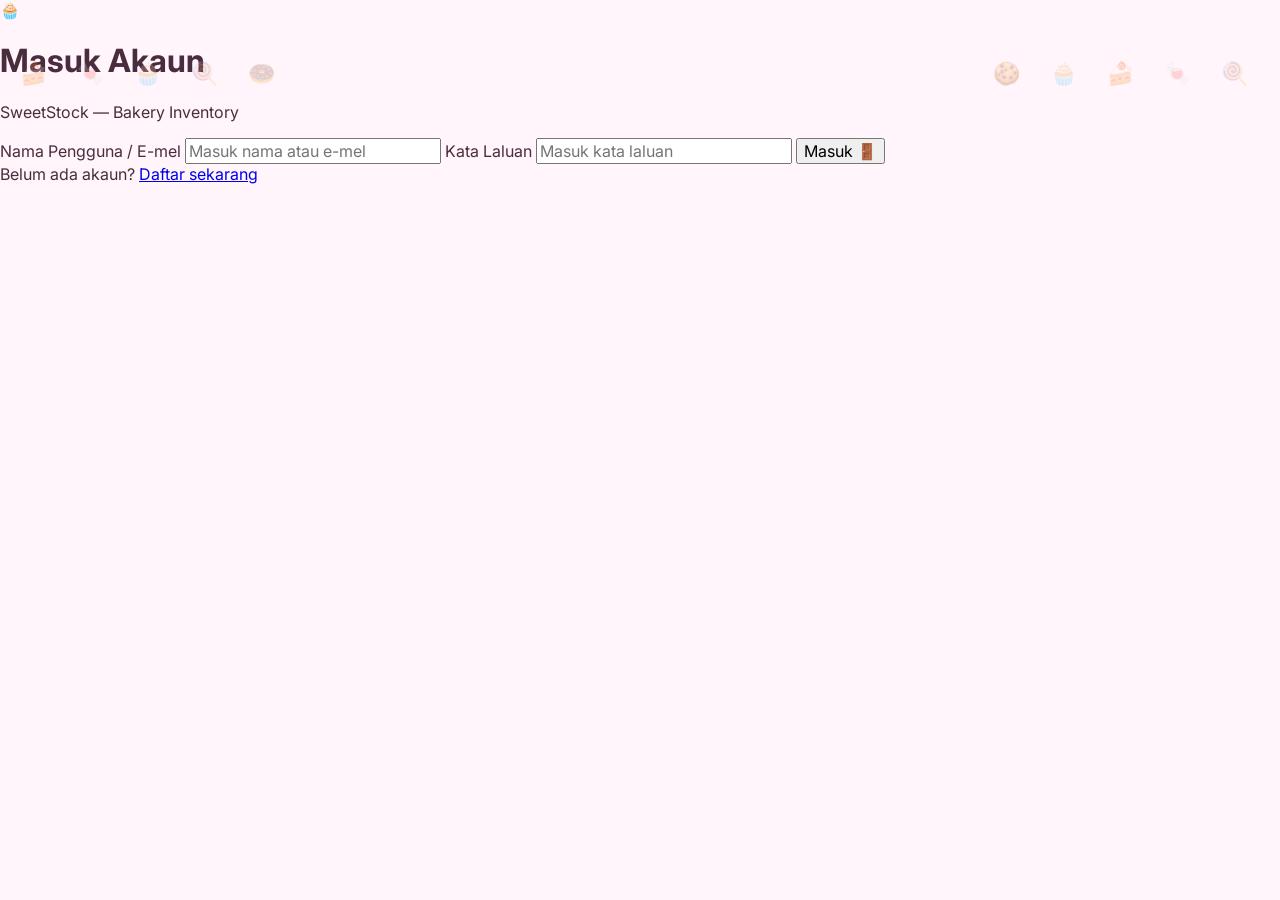
==== login.html @ 1c2338dd "login.html" ====
<!DOCTYPE html>
<html lang="ms">
<head>
    <meta charset="UTF-8">
    <meta name="viewport" content="width=device-width, initial-scale=1.0">
    <title>Masuk · SweetStock</title>
    <link rel="preconnect" href="https://fonts.googleapis.com">
    <link rel="preconnect" href="https://fonts.gstatic.com" crossorigin>
    <link href="https://fonts.googleapis.com/css2?family=Inter:wght@400;500;600;700&family=Playfair+Display:wght@700&display=swap" rel="stylesheet">
    <link rel="stylesheet" href="style.css">
</head>
<body class="auth-body">
    <div class="auth-card">
        <div class="auth-header">
            <div class="auth-icon">🧁</div>
            <h1>Masuk Akaun</h1>
            <p class="desc">SweetStock — Bakery Inventory</p>
        </div>
        <div class="alert error" id="errorMsg" style="display:none;"></div>
        <form id="loginForm">
            <label>Nama Pengguna / E-mel</label>
            <input type="text" id="userInput" required placeholder="Masuk nama atau e-mel">
            <label>Kata Laluan</label>
            <input type="password" id="password" required placeholder="Masuk kata laluan">
            <button type="submit">Masuk 🚪</button>
        </form>
        <div class="link">Belum ada akaun? <a href="signup.html">Daftar sekarang</a></div>
    </div>
    <script>
        if (localStorage.getItem('sweetstock_currentUser')) {
            window.location.href = 'index.html';
        }
        const loginForm = document.getElementById('loginForm');
        loginForm.addEventListener('submit', e => {
            e.preventDefault();
            const userInput = document.getElementById('userInput').value.trim();
            const password = document.getElementById('password').value;
            const errorMsg = document.getElementById('errorMsg');
            errorMsg.style.display = 'none';

            const users = JSON.parse(localStorage.getItem('sweetstock_users') || '[]');
            const user = users.find(u => 
                (u.username === userInput || u.email === userInput) && u.password === password
            );

            if (user) {
                localStorage.setItem('sweetstock_currentUser', JSON.stringify({
                    fullName: user.fullName,
                    username: user.username
                }));
                window.location.href = 'index.html';
            } else {
                errorMsg.textContent = 'Nama pengguna/e-mel atau kata laluan salah!';
                errorMsg.style.display = 'block';
            }
        });
    </script>
</body>
</html>
---- style.css ----
:root {
  --bg: #fff5fa;
  --surface: #ffffff;
  --surface-soft: #fff0f7;
  --text: #4a2c3f;
  --muted: #a07d94;
  --line: #f4d9e9;
  --primary: #d65f94;
  --primary-dark: #b84a7c;
  --accent: #ffd4e8;
  --success: #e7f6ed;
  --success-text: #267247;
  --warning: #fff2df;
  --warning-text: #a65b12;
  --danger: #ffe9f2;
  --danger-text: #c03e70;
  --shadow: 0 12px 35px rgba(214, 95, 148, 0.12);
  --radius: 20px;
}
* {
  box-sizing: border-box;
}
html {
  scroll-behavior: smooth;
}
body {
  margin: 0;
  font-family: "Inter", sans-serif;
  background: var(--bg);
  color: var(--text);
  position: relative;
  overflow-x: hidden;
}
/* ✨ Hiasan Emoji Latar */
body::before,
body::after {
  content: "";
  position: absolute;
  font-size: 22px;
  opacity: 0.25;
  pointer-events: none;
  z-index: 0;
}
body::before {
  content: "🍰 🍬 🧁 🍭 🍩";
  top: 60px;
  left: 20px;
  letter-spacing: 12px;
}
body::after {
  content: "🍪 🧁 🍰 🍬 🍭";
  top: 60px;
  right: 20px;
  letter-spacing: 12px;
}

button,
input,
select {
  font: inherit;
}
button {
  cursor: pointer;
}
.app-shell {
  min-height: 100vh;
  display: grid;
  grid-template-columns: 260px 1fr;
  position: relative;
  z-index: 1;
}
.sidebar {
  position: fixed;
  inset: 0 auto 0 0;
  width: 260px;
  background: linear-gradient(180deg, #6B2F5A, #542544);
  color: white;
  padding: 24px 18px;
  display: flex;
  flex-direction: column;
  z-index: 20;
}
.brand {
  display: flex;
  gap: 12px;
  align-items: center;
  padding: 4px 8px 26px;
  border-bottom: 1px solid rgba(255, 192, 224, 0.25);
}
.brand-icon {
  width: 46px;
  height: 46px;
  display: grid;
  place-items: center;
  background: rgba(255, 210, 235, 0.18);
  border-radius: 14px;
  font-size: 26px;
}
.brand h1 {
  font-family: "Playfair Display", serif;
  font-size: 21px;
  margin: 0;
  color: #ffe6f2;
}
.brand p {
  margin: 3px 0 0;
  color: #f0c8dc;
  font-size: 12px;
}
.nav-menu {
  display: grid;
  gap: 8px;
  margin-top: 28px;
}
.nav-link {
  width: 100%;
  border: 0;
  background: transparent;
  color: #f0c8dc;
  padding: 13px 14px;
  border-radius: 14px;
  text-align: left;
  display: flex;
  align-items: center;
  gap: 12px;
  transition: 0.2s ease;
}
.nav-link:hover,
.nav-link.active {
  background: rgba(255, 180, 220, 0.25);
  color: #fff;
}
.nav-link span {
  width: 22px;
  text-align: center;
}
.sidebar-footer {
  margin-top: auto;
}
.user-card {
  display: flex;
  align-items: center;
  gap: 10px;
  padding: 14px;
  border-radius: 14px;
  background: rgba(255, 210, 235, 0.18);
}
.avatar {
  width: 38px;
  height: 38px;
  border-radius: 50%;
  background: #ffd4e8;
  color: #7a3b60;
  display: grid;
  place-items: center;
  font-weight: 700;
  font-size: 13px;
}
.user-card strong,
.user-card span {
  display: block;
}
.user-card strong {
  font-size: 13px;
}
.user-card span {
  color: #f0c8dc;
  font-size: 11px;
  margin-top: 2px;
}
.main-content {
  grid-column: 2;
  padding: 28px 32px 40px;
  min-width: 0;
}
.topbar {
  display: flex;
  align-items: center;
  justify-content: space-between;
  gap: 20px;
  margin-bottom: 26px;
}
.topbar h2 {
  margin: 3px 0 0;
  font-family: "Playfair Display", serif;
  font-size: 30px;
  color: #7a3b60;
}
.eyebrow {
  margin: 0;
  text-transform: uppercase;
  letter-spacing: 0.11em;
  font-size: 10px;
  font-weight: 700;
  color: var(--primary);
}
.topbar-actions {
  display: flex;
  align-items: center;
  gap: 10px;
}
.date-chip {
  background: var(--surface);
  border: 1px solid var(--line);
  padding: 10px 13px;
  border-radius: 14px;
  color: var(--muted);
  font-size: 13px;
}
.primary-btn,
.secondary-btn,
.text-btn {
  border: 0;
  border-radius: 14px;
  padding: 11px 18px;
  font-weight: 600;
  transition: transform 0.2s ease;
}
.primary-btn {
  color: #fff;
  background: linear-gradient(135deg, #e86fb0, #d65f94);
  box-shadow: 0 4px 12px rgba(214, 95, 148, 0.25);
}
.primary-btn:hover {
  background: var(--primary-dark);
  transform: translateY(-1px);
}
.secondary-btn {
  background: #ffeaf4;
  color: var(--text);
}
.text-btn {
  padding: 8px 0;
  background: transparent;
  color: var(--primary);
}
.menu-btn {
  display: none;
  border: 0;
  background: var(--surface);
  border-radius: 12px;
  padding: 9px 11px;
}
.content-section {
  display: none;
}
.content-section.active {
  display: block;
}
.hero-card {
  background: linear-gradient(135deg, #fff0f7, #ffe6f0);
  border: 1px solid #f8cde0;
  border-radius: 24px;
  padding: 32px;
  display: grid;
  grid-template-columns: 1fr auto;
  align-items: center;
  box-shadow: var(--shadow);
  position: relative;
  overflow: hidden;
}
.hero-card h3 {
  margin: 10px 0 10px;
  max-width: 620px;
  font-family: "Playfair Display", serif;
  font-size: 30px;
  color: #7a3b60;
}
.hero-card p {
  max-width: 680px;
  color: var(--muted);
  line-height: 1.6;
  margin: 0;
}
.badge {
  display: inline-block;
  padding: 6px 12px;
  border-radius: 999px;
  background: rgba(214, 95, 148, 0.1);
  color: var(--primary);
  font-size: 11px;
  font-weight: 700;
}
.hero-illustration {
  padding: 0 20px;
}
/* 🍰 3D Animated Cake */
.cake-3d {
  width: 180px;
  height: 220px;
  position: relative;
  transform-style: preserve-3d;
  animation: floatCake 6s ease-in-out infinite, rotateCake 12s linear infinite;
}
.cake-layer {
  position: absolute;
  width: 100%;
  height: 50px;
  background: linear-gradient(135deg, #ff9bb8, #ff7aa8);
  border-radius: 25px;
  box-shadow: inset 0 -8px 0 rgba(0,0,0,0.08), 0 10px 25px rgba(255, 122, 168, 0.35);
}
.cake-layer:nth-child(1) {
  bottom: 0;
  z-index: 1;
}
.cake-layer:nth-child(2) {
  bottom: 48px;
  width: 85%;
  left: 7.5%;
  background: linear-gradient(135deg, #ffb3c6, #ff8fab);
}
.cake-layer:nth-child(3) {
  bottom: 96px;
  width: 70%;
  left: 15%;
  background: linear-gradient(135deg, #ffc2d1, #ff9db3);
}
.cake-top {
  position: absolute;
  bottom: 140px;
  width: 70%;
  left: 15%;
  height: 55px;
  background: linear-gradient(135deg, #ffe6ee, #ffd1df);
  border-radius: 50%;
  box-shadow: 0 8px 20px rgba(255, 209, 223, 0.45);
  z-index: 2;
}
.cherry {
  position: absolute;
  top: -18px;
  left: 50%;
  transform: translateX(-50%);
  width: 22px;
  height: 22px;
  background: radial-gradient(circle at 35% 35%, #ff4d6d, #c9184a);
  border-radius: 50%;
  box-shadow: 0 3px 8px rgba(201, 24, 74, 0.4);
}
.cherry::before {
  content: "";
  position: absolute;
  top: -8px;
  left: 50%;
  width: 2px;
  height: 12px;
  background: #8b0000;
  border-radius: 1px;
}
@keyframes floatCake {
  0% { transform: translateY(0px); }
  50% { transform: translateY(-12px); }
  100% { transform: translateY(0px); }
}
@keyframes rotateCake {
  0% { transform: rotateY(0deg); }
  100% { transform: rotateY(360deg); }
}
.stats-grid {
  display: grid;
  grid-template-columns: repeat(4, minmax(0, 1fr));
  gap: 16px;
  margin: 24px 0;
  position: relative;
}
.stat-card {
  background: var(--surface);
  border: 1px solid var(--line);
  border-radius: var(--radius);
  padding: 20px;
  display: flex;
  align-items: center;
  gap: 14px;
  box-shadow: var(--shadow);
  transition: transform 0.2s ease;
}
.stat-card:hover {
  transform: translateY(-3px);
}
.stat-icon {
  width: 48px;
  height: 48px;
  border-radius: 14px;
  display: grid;
  place-items: center;
  background: var(--surface-soft);
  font-size: 24px;
}
.stat-card p,
.stat-card h3,
.stat-card span {
  margin: 0;
}
.stat-card p {
  color: var(--muted);
  font-size: 12px;
}
.stat-card h3 {
  font-size: 22px;
  margin: 4px 0;
  color: #7a3b60;
}
.stat-card span {
  color: #d4a8c4;
  font-size: 10px;
}
.dashboard-grid,
.reports-grid {
  display: grid;
  grid-template-columns: 1.25fr 0.85fr;
  gap: 20px;
  position: relative;
}
.panel,
.empty-page-card,
.supplier-card {
  background: var(--surface);
  border: 1px solid var(--line);
  border-radius: var(--radius);
  box-shadow: var(--shadow);
}
.panel {
  padding: 24px;
}
.panel-header,
.inventory-toolbar {
  display: flex;
  align-items: center;
  justify-content: space-between;
  gap: 14px;
  margin-bottom: 20px;
}
.panel h3,
.inventory-toolbar h3 {
  margin: 4px 0 0;
  font-size: 18px;
  color: #7a3b60;
}
.low-stock-list,
.order-list {
  display: grid;
  gap: 10px;
}
.stock-alert,
.order-item {
  display: flex;
  justify-content: space-between;
  gap: 15px;
  align-items: center;
  padding: 14px 16px;
  background: #fff5fa;
  border: 1px solid #f8e6f0;
  border-radius: 14px;
  transition: background 0.2s ease;
}
.stock-alert:hover,
.order-item:hover {
  background: #ffebf5;
}
.stock-alert strong,
.stock-alert span,
.order-item strong,
.order-item span {
  display: block;
}
.stock-alert span,
.order-item span {
  margin-top: 4px;
  color: var(--muted);
  font-size: 11px;
}
.stock-qty {
  color: var(--danger-text);
  font-weight: 700;
  white-space: nowrap;
}
.status {
  border-radius: 999px;
  padding: 6px 10px;
  font-size: 10px !important;
  font-weight: 700;
  white-space: nowrap;
}
.completed {
  background: var(--success);
  color: var(--success-text) !important;
}
.preparing {
  background: #f3e8ff;
  color: #7b4caf !important;
}
.pending {
  background: var(--warning);
  color: var(--warning-text) !important;
}
.toolbar-actions {
  display: flex;
  flex-wrap: wrap;
  gap: 9px;
}
.toolbar-actions input,
.toolbar-actions select {
  min-height: 42px;
  border: 1px solid var(--line);
  background: #fff;
  border-radius: 12px;
  padding: 0 14px;
  outline: none;
}
.toolbar-actions input {
  min-width: 200px;
}
.toolbar-actions input:focus,
.toolbar-actions select:focus,
.form-grid input:focus,
.form-grid select:focus {
  border-color: var(--primary);
  box-shadow: 0 0 0 3px rgba(214, 95, 148, 0.1);
}
.table-wrap {
  overflow-x: auto;
}
table {
  width: 100%;
  border-collapse: collapse;
  min-width: 760px;
}
th,
td {
  padding: 14px 12px;
  text-align: left;
  border-bottom: 1px solid #f8e6f0;
  font-size: 13px;
}
th {
  color: var(--muted);
  font-size: 11px;
  text-transform: uppercase;
  letter-spacing: 0.06em;
}
.product-name {
  font-weight: 700;
  color: #7a3b60;
}
.stock-status {
  display: inline-flex;
  align-items: center;
  gap: 6px;
  padding: 6px 10px;
  border-radius: 999px;
  font-size: 10px;
  font-weight: 700;
}
.stock-status.available {
  background: var(--success);
  color: var(--success-text);
}
.stock-status.low {
  background: var(--danger);
  color: var(--danger-text);
}
.action-group {
  display: flex;
  gap: 6px;
}
.icon-btn {
  border: 1px solid var(--line);
  background: #fff;
  border-radius: 10px;
  padding: 7px 9px;
  transition: background 0.2s ease;
}
.icon-btn:hover {
  background: #ffeaf4;
}
.empty-page-card {
  text-align: center;
  padding: 80px 20px;
}
.empty-icon {
  font-size: 52px;
}
.empty-page-card h3 {
  margin: 15px 0 8px;
  color: #7a3b60;
}
.empty-page-card p {
  color: var(--muted);
  max-width: 540px;
  margin: 0 auto;
  line-height: 1.6;
}
.supplier-grid {
  display: grid;
  grid-template-columns: repeat(3, minmax(0, 1fr));
  gap: 20px;
}
.supplier-card {
  padding: 24px;
  transition: transform 0.2s ease;
}
.supplier-card:hover {
  transform: translateY(-4px);
}
.supplier-logo {
  width: 48px;
  height: 48px;
  display: grid;
  place-items: center;
  border-radius: 14px;
  background: var(--surface-soft);
  color: var(--primary);
  font-weight: 800;
}
.supplier-card h3 {
  margin: 16px 0 8px;
  color: #7a3b60;
}
.supplier-card p,
.supplier-card span,
.muted {
  color: var(--muted);
  font-size: 12px;
  line-height: 1.6;
}
.report-card {
  min-height: 180px;
}
.report-card > h3 {
  font-size: 28px;
  color: #7a3b60;
}
.progress-row {
  margin-top: 20px;
}
.progress-row > div:first-child {
  display: flex;
  justify-content: space-between;
  font-size: 12px;
  margin-bottom: 7px;
}
.progress {
  height: 10px;
  background: #f8e6f0;
  border-radius: 999px;
  overflow: hidden;
}
.progress > div {
  height: 100%;
  width: 0;
  background: linear-gradient(90deg, #e86fb0, #d65f94);
  border-radius: inherit;
  transition: width 0.4s ease;
}
.modal-backdrop {
  position: fixed;
  inset: 0;
  background: rgba(74, 44, 63, 0.5);
  display: none;
  place-items: center;
  padding: 20px;
  z-index: 50;
}
.modal-backdrop.show {
  display: grid;
}
.modal {
  width: min(720px, 100%);
  background: #fff;
  border-radius: 24px;
  box-shadow: 0 28px 80px rgba(100, 40, 70, 0.18);
  padding: 26px;
}
.modal-header {
  display: flex;
  align-items: start;
  justify-content: space-between;
  margin-bottom: 20px;
}
.modal-header h3 {
  margin: 5px 0 0;
  color: #7a3b60;
}
.close-btn {
  border: 0;
  background: #ffeaf4;
  width: 36px;
  height: 36px;
  border-radius: 10px;
  font-size: 22px;
  color: var(--primary);
}
.form-grid {
  display: grid;
  grid-template-columns: 1fr 1fr;
  gap: 16px;
}
.form-grid label {
  display: grid;
  gap: 7px;
  font-size: 11px;
  color: var(--muted);
  font-weight: 600;
}
.form-grid input,
.form-grid select {
  border: 1px solid var(--line);
  border-radius: 12px;
  padding: 12px 14px;
  outline: none;
  color: var(--text);
  background: #fff;
}
.modal-actions {
  display: flex;
  justify-content: flex-end;
  gap: 10px;
  margin-top: 24px;
}
.toast {
  position: fixed;
  right: 24px;
  bottom: 24px;
  background: linear-gradient(135deg, #6B2F5A, #542544);
  color: #ffe6f2;
  border-radius: 14px;
  padding: 12px 18px;
  font-size: 13px;
  transform: translateY(20px);
  opacity: 0;
  pointer-events: none;
  transition: 0.25s ease;
  z-index: 100;
}
.toast.show {
  transform: translateY(0);
  opacity: 1;
}
@media (max-width: 1050px) {
  .stats-grid {
    grid-template-columns: repeat(2, 1fr);
  }
  .dashboard-grid,
  .reports-grid {
    grid-template-columns: 1fr;
  }
  .supplier-grid {
    grid-template-columns: 1fr 1fr;
  }
  .cake-3d {
    width: 140px;
    height: 170px;
  }
  .cake-layer {
    height: 40px;
  }
  .cake-layer:nth-child(2) {
    bottom: 38px;
  }
  .cake-layer:nth-child(3) {
    bottom: 76px;
  }
  .cake-top {
    bottom: 110px;
    height: 45px;
  }
}
@media (max-width: 760px) {
  .app-shell {
    display: block;
  }
  .sidebar {
    transform: translateX(-100%);
    transition: transform 0.25s ease;
  }
  .sidebar.open {
    transform: translateX(0);
  }
  .main-content {
    grid-column: auto;
    padding: 20px 16px 30px;
  }
  .menu-btn {
    display: inline-block;
  }
  .topbar {
    align-items: flex-start;
  }
  .topbar-actions {
    margin-left: auto;
  }
  .date-chip {
    display: none;
  }
  .primary-btn {
    white-space: nowrap;
  }
  .hero-card {
    padding: 24px;
  }
  .hero-illustration {
    display: none;
  }
  .hero-card h3 {
    font-size: 25px;
  }
  .inventory-toolbar {
    align-items: flex-start;
    flex-direction: column;
  }
  .toolbar-actions {
    width: 100%;
  }
  .toolbar-actions input,
  .toolbar-actions select {
    width: 100%;
    min-width: 0;
  }
  .supplier-grid {
    grid-template-columns: 1fr;
  }
  body::before,
  body::after {
    letter-spacing: 6px;
    font-size: 16px;
  }
}
@media (max-width: 520px) {
  .topbar h2 {
    font-size: 25px;
  }
  .topbar .eyebrow {
    display: none;
  }
  .stats-grid {
    grid-template-columns: 1fr;
  }
  .form-grid {
    grid-template-columns: 1fr;
  }
  .primary-btn {
    padding: 10px 14px;
    font-size: 12px;
  }
}
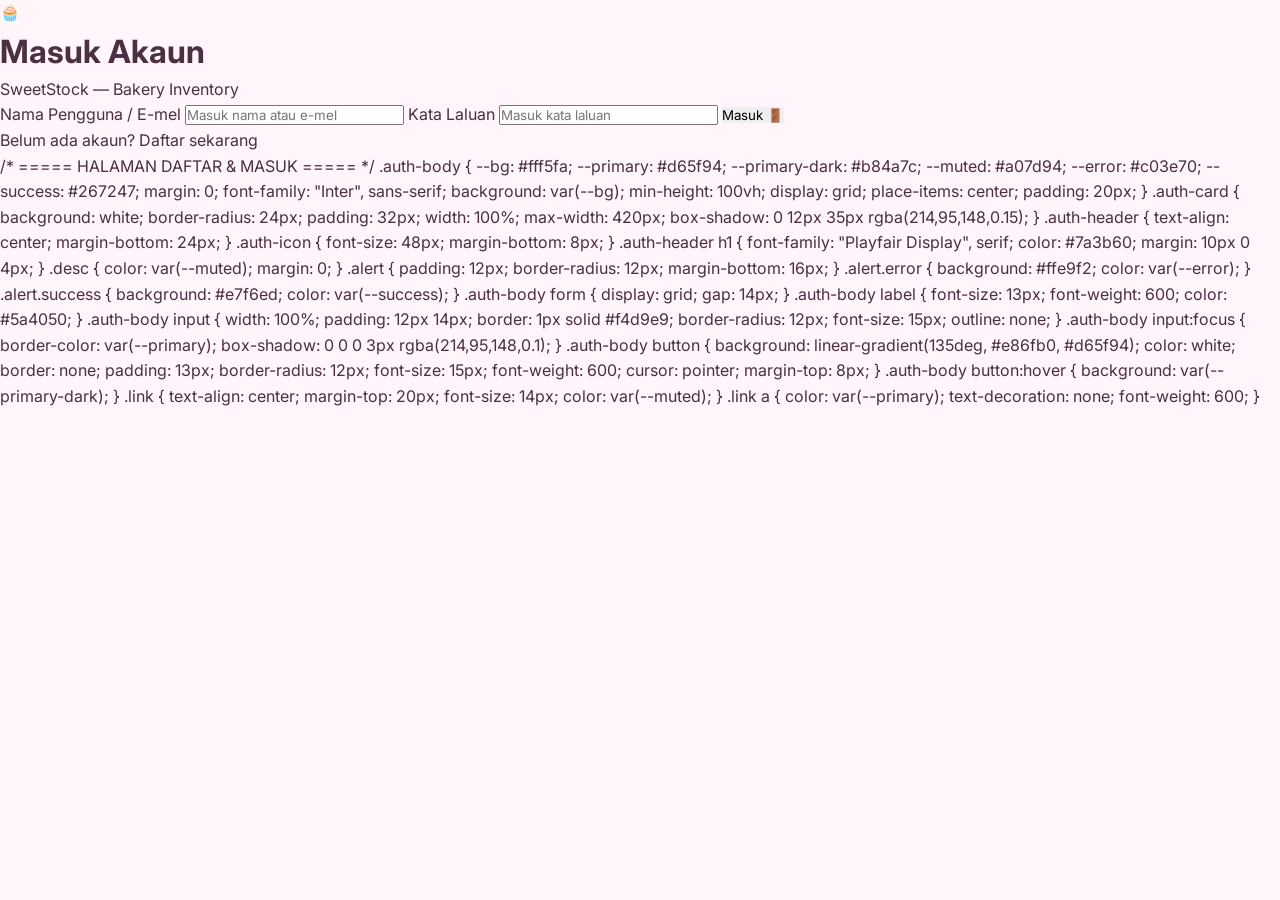
==== commit 975dd2fc: "Update login.html" ====
--- a/login.html
+++ b/login.html
@@ -57,3 +57,119 @@
     </script>
 </body>
 </html>
+/* ===== HALAMAN DAFTAR & MASUK ===== */
+.auth-body {
+    --bg: #fff5fa;
+    --primary: #d65f94;
+    --primary-dark: #b84a7c;
+    --muted: #a07d94;
+    --error: #c03e70;
+    --success: #267247;
+    margin: 0;
+    font-family: "Inter", sans-serif;
+    background: var(--bg);
+    min-height: 100vh;
+    display: grid;
+    place-items: center;
+    padding: 20px;
+}
+
+.auth-card {
+    background: white;
+    border-radius: 24px;
+    padding: 32px;
+    width: 100%;
+    max-width: 420px;
+    box-shadow: 0 12px 35px rgba(214,95,148,0.15);
+}
+
+.auth-header {
+    text-align: center;
+    margin-bottom: 24px;
+}
+
+.auth-icon {
+    font-size: 48px;
+    margin-bottom: 8px;
+}
+
+.auth-header h1 {
+    font-family: "Playfair Display", serif;
+    color: #7a3b60;
+    margin: 10px 0 4px;
+}
+
+.desc {
+    color: var(--muted);
+    margin: 0;
+}
+
+.alert {
+    padding: 12px;
+    border-radius: 12px;
+    margin-bottom: 16px;
+}
+
+.alert.error {
+    background: #ffe9f2;
+    color: var(--error);
+}
+
+.alert.success {
+    background: #e7f6ed;
+    color: var(--success);
+}
+
+.auth-body form {
+    display: grid;
+    gap: 14px;
+}
+
+.auth-body label {
+    font-size: 13px;
+    font-weight: 600;
+    color: #5a4050;
+}
+
+.auth-body input {
+    width: 100%;
+    padding: 12px 14px;
+    border: 1px solid #f4d9e9;
+    border-radius: 12px;
+    font-size: 15px;
+    outline: none;
+}
+
+.auth-body input:focus {
+    border-color: var(--primary);
+    box-shadow: 0 0 0 3px rgba(214,95,148,0.1);
+}
+
+.auth-body button {
+    background: linear-gradient(135deg, #e86fb0, #d65f94);
+    color: white;
+    border: none;
+    padding: 13px;
+    border-radius: 12px;
+    font-size: 15px;
+    font-weight: 600;
+    cursor: pointer;
+    margin-top: 8px;
+}
+
+.auth-body button:hover {
+    background: var(--primary-dark);
+}
+
+.link {
+    text-align: center;
+    margin-top: 20px;
+    font-size: 14px;
+    color: var(--muted);
+}
+
+.link a {
+    color: var(--primary);
+    text-decoration: none;
+    font-weight: 600;
+}
--- a/style.css
+++ b/style.css
@@ -1,846 +1,376 @@
+/* ===== TEMA UTAMA & GLOBAL ===== */
 :root {
-  --bg: #fff5fa;
-  --surface: #ffffff;
-  --surface-soft: #fff0f7;
-  --text: #4a2c3f;
-  --muted: #a07d94;
-  --line: #f4d9e9;
-  --primary: #d65f94;
-  --primary-dark: #b84a7c;
-  --accent: #ffd4e8;
-  --success: #e7f6ed;
-  --success-text: #267247;
-  --warning: #fff2df;
-  --warning-text: #a65b12;
-  --danger: #ffe9f2;
-  --danger-text: #c03e70;
-  --shadow: 0 12px 35px rgba(214, 95, 148, 0.12);
-  --radius: 20px;
-}
-* {
-  box-sizing: border-box;
-}
-html {
-  scroll-behavior: smooth;
-}
+    --bg: #fff5fa;
+    --primary: #d65f94;
+    --primary-dark: #b84a7c;
+    --secondary: #f8c8dc;
+    --accent: #f0a8d0;
+    --text: #4a3042;
+    --text-light: #7a5a70;
+    --muted: #a07d94;
+    --error: #c03e70;
+    --success: #267247;
+    --warning: #e69500;
+    --card-bg: #ffffff;
+    --sidebar-bg: #5a2e4c;
+    --sidebar-text: #fce4ef;
+    --border: #f4d9e9;
+    --shadow: rgba(214, 95, 148, 0.12);
+}
+
+* { margin: 0; padding: 0; box-sizing: border-box; }
+
 body {
-  margin: 0;
-  font-family: "Inter", sans-serif;
-  background: var(--bg);
-  color: var(--text);
-  position: relative;
-  overflow-x: hidden;
-}
-/* ✨ Hiasan Emoji Latar */
-body::before,
-body::after {
-  content: "";
-  position: absolute;
-  font-size: 22px;
-  opacity: 0.25;
-  pointer-events: none;
-  z-index: 0;
-}
-body::before {
-  content: "🍰 🍬 🧁 🍭 🍩";
-  top: 60px;
-  left: 20px;
-  letter-spacing: 12px;
-}
-body::after {
-  content: "🍪 🧁 🍰 🍬 🍭";
-  top: 60px;
-  right: 20px;
-  letter-spacing: 12px;
-}
-
-button,
-input,
-select {
-  font: inherit;
-}
-button {
-  cursor: pointer;
-}
-.app-shell {
-  min-height: 100vh;
-  display: grid;
-  grid-template-columns: 260px 1fr;
-  position: relative;
-  z-index: 1;
-}
+    font-family: "Inter", sans-serif;
+    background: var(--bg);
+    color: var(--text);
+    line-height: 1.6;
+}
+
+a { text-decoration: none; color: inherit; }
+button { font-family: inherit; cursor: pointer; border: none; }
+input, select { font-family: inherit; }
+
+/* ===== SUSUN ATUR APLIKASI ===== */
+.app-shell { display: flex; min-height: 100vh; }
+
+/* ===== SISI BAR ===== */
 .sidebar {
-  position: fixed;
-  inset: 0 auto 0 0;
-  width: 260px;
-  background: linear-gradient(180deg, #6B2F5A, #542544);
-  color: white;
-  padding: 24px 18px;
-  display: flex;
-  flex-direction: column;
-  z-index: 20;
-}
+    width: 260px;
+    background: var(--sidebar-bg);
+    color: var(--sidebar-text);
+    display: flex;
+    flex-direction: column;
+    position: fixed;
+    height: 100vh;
+    left: 0;
+    top: 0;
+    z-index: 100;
+}
+
 .brand {
-  display: flex;
-  gap: 12px;
-  align-items: center;
-  padding: 4px 8px 26px;
-  border-bottom: 1px solid rgba(255, 192, 224, 0.25);
-}
-.brand-icon {
-  width: 46px;
-  height: 46px;
-  display: grid;
-  place-items: center;
-  background: rgba(255, 210, 235, 0.18);
-  border-radius: 14px;
-  font-size: 26px;
-}
-.brand h1 {
-  font-family: "Playfair Display", serif;
-  font-size: 21px;
-  margin: 0;
-  color: #ffe6f2;
-}
-.brand p {
-  margin: 3px 0 0;
-  color: #f0c8dc;
-  font-size: 12px;
-}
-.nav-menu {
-  display: grid;
-  gap: 8px;
-  margin-top: 28px;
-}
+    display: flex;
+    align-items: center;
+    gap: 12px;
+    padding: 24px 20px;
+    border-bottom: 1px solid rgba(255,255,255,0.1);
+}
+
+.brand-icon { font-size: 32px; }
+.brand h1 { font-family: "Playfair Display", serif; font-size: 20px; color: white; }
+.brand p { font-size: 12px; color: var(--secondary); }
+
+.nav-menu { flex: 1; padding: 20px 12px; }
+
 .nav-link {
-  width: 100%;
-  border: 0;
-  background: transparent;
-  color: #f0c8dc;
-  padding: 13px 14px;
-  border-radius: 14px;
-  text-align: left;
-  display: flex;
-  align-items: center;
-  gap: 12px;
-  transition: 0.2s ease;
-}
-.nav-link:hover,
+    display: flex;
+    align-items: center;
+    gap: 12px;
+    width: 100%;
+    padding: 12px 16px;
+    margin-bottom: 4px;
+    background: transparent;
+    color: var(--sidebar-text);
+    border-radius: 12px;
+    font-size: 14px;
+    font-weight: 500;
+    transition: all 0.2s;
+}
+
+.nav-link:hover { background: rgba(255,255,255,0.08); }
 .nav-link.active {
-  background: rgba(255, 180, 220, 0.25);
-  color: #fff;
-}
-.nav-link span {
-  width: 22px;
-  text-align: center;
-}
+    background: var(--primary);
+    color: white;
+    box-shadow: 0 4px 12px rgba(214,95,148,0.3);
+}
+
 .sidebar-footer {
-  margin-top: auto;
-}
-.user-card {
-  display: flex;
-  align-items: center;
-  gap: 10px;
-  padding: 14px;
-  border-radius: 14px;
-  background: rgba(255, 210, 235, 0.18);
-}
+    padding: 20px;
+    border-top: 1px solid rgba(255,255,255,0.1);
+}
+
+.user-card { display: flex; align-items: center; gap: 12px; }
 .avatar {
-  width: 38px;
-  height: 38px;
-  border-radius: 50%;
-  background: #ffd4e8;
-  color: #7a3b60;
-  display: grid;
-  place-items: center;
-  font-weight: 700;
-  font-size: 13px;
-}
-.user-card strong,
-.user-card span {
-  display: block;
-}
-.user-card strong {
-  font-size: 13px;
-}
-.user-card span {
-  color: #f0c8dc;
-  font-size: 11px;
-  margin-top: 2px;
-}
-.main-content {
-  grid-column: 2;
-  padding: 28px 32px 40px;
-  min-width: 0;
-}
+    width: 44px; height: 44px; border-radius: 50%;
+    background: linear-gradient(135deg, #e86fb0, #d65f94);
+    color: white; display: flex; align-items: center; justify-content: center;
+    font-weight: 700; font-size: 16px;
+}
+.user-card strong { display: block; color: white; font-size: 14px; }
+.user-card span { font-size: 12px; color: var(--secondary); }
+
+/* ===== KANDUNGAN UTAMA ===== */
+.main-content { flex: 1; margin-left: 260px; padding: 24px 32px; }
+
 .topbar {
-  display: flex;
-  align-items: center;
-  justify-content: space-between;
-  gap: 20px;
-  margin-bottom: 26px;
-}
-.topbar h2 {
-  margin: 3px 0 0;
-  font-family: "Playfair Display", serif;
-  font-size: 30px;
-  color: #7a3b60;
-}
-.eyebrow {
-  margin: 0;
-  text-transform: uppercase;
-  letter-spacing: 0.11em;
-  font-size: 10px;
-  font-weight: 700;
-  color: var(--primary);
-}
-.topbar-actions {
-  display: flex;
-  align-items: center;
-  gap: 10px;
-}
+    display: flex; align-items: center; justify-content: space-between;
+    margin-bottom: 28px; flex-wrap: wrap; gap: 16px;
+}
+
+.eyebrow { font-size: 12px; color: var(--muted); text-transform: uppercase; letter-spacing: 0.5px; }
+.topbar h2 { font-size: 24px; color: var(--text); }
+.topbar-actions { display: flex; align-items: center; gap: 12px; }
 .date-chip {
-  background: var(--surface);
-  border: 1px solid var(--line);
-  padding: 10px 13px;
-  border-radius: 14px;
-  color: var(--muted);
-  font-size: 13px;
-}
-.primary-btn,
-.secondary-btn,
-.text-btn {
-  border: 0;
-  border-radius: 14px;
-  padding: 11px 18px;
-  font-weight: 600;
-  transition: transform 0.2s ease;
+    background: white; padding: 8px 14px; border-radius: 20px;
+    font-size: 13px; color: var(--text-light); box-shadow: 0 2px 6px var(--shadow);
 }
 .primary-btn {
-  color: #fff;
-  background: linear-gradient(135deg, #e86fb0, #d65f94);
-  box-shadow: 0 4px 12px rgba(214, 95, 148, 0.25);
-}
-.primary-btn:hover {
-  background: var(--primary-dark);
-  transform: translateY(-1px);
-}
+    background: linear-gradient(135deg, #e86fb0, #d65f94);
+    color: white; padding: 10px 20px; border-radius: 12px;
+    font-size: 14px; font-weight: 600;
+    box-shadow: 0 4px 12px rgba(214,95,148,0.3); transition: transform 0.2s;
+}
+.primary-btn:hover { transform: translateY(-2px); }
+
+/* ===== KANDUNGAN BAHAGIAN ===== */
+.content-section { display: none; }
+.content-section.active { display: block; animation: fadeIn 0.3s ease; }
+@keyframes fadeIn {
+    from { opacity: 0; transform: translateY(8px); }
+    to { opacity: 1; transform: translateY(0); }
+}
+
+/* ===== KAD UTAMA ===== */
+.hero-card {
+    background: white; border-radius: 20px; padding: 32px;
+    display: flex; align-items: center; justify-content: space-between;
+    gap: 24px; margin-bottom: 28px;
+    box-shadow: 0 6px 20px var(--shadow); flex-wrap: wrap;
+}
+
+.badge {
+    display: inline-block; background: #ffe9f2; color: var(--primary);
+    padding: 6px 14px; border-radius: 20px; font-size: 12px;
+    font-weight: 600; margin-bottom: 12px;
+}
+
+.hero-card h3 { font-size: 26px; margin-bottom: 8px; color: var(--text); }
+.hero-card p { color: var(--text-light); max-width: 500px; }
+.hero-illustration { padding: 10px; min-width: 160px; display: flex; justify-content: center; }
+
+/* ===== CUPCAKE LENGKAP ===== */
+@keyframes float {
+    0%, 100% { transform: translateY(0); }
+    50% { transform: translateY(-12px); }
+}
+
+@keyframes sparkle {
+    0%, 100% { opacity: 1; }
+    50% { opacity: 0.5; }
+}
+
+.cupcake-3d {
+    display: flex !important; align-items: center !important;
+    justify-content: center !important; flex-direction: column;
+    width: 160px; height: 200px; animation: float 3s ease-in-out infinite;
+    z-index: 10;
+}
+
+.cupcake-wrapper {
+    position: relative; display: flex; flex-direction: column; align-items: center;
+}
+
+.cupcake-liner {
+    width: 120px; height: 50px;
+    background: linear-gradient(180deg, #f8e2c8, #f0d0a8);
+    clip-path: polygon(10% 0%, 90% 0%, 100% 100%, 0% 100%);
+    border-radius: 0 0 8px 8px;
+}
+
+.cupcake-frosting {
+    width: 100px; height: 60px;
+    background: linear-gradient(180deg, #f8c8dc, #f0a8c8);
+    border-radius: 50px 50px 10px 10px;
+    position: relative; margin-top: -10px;
+}
+
+.frosting-swirly {
+    position: absolute; top: -20px; left: 50%; transform: translateX(-50%);
+    width: 80px; height: 50px;
+    background: linear-gradient(180deg, #fce4ef, #f8c8dc);
+    border-radius: 50px 50px 0 0;
+}
+
+.cupcake-sprinkles {
+    position: absolute; top: 18px; left: 50%; transform: translateX(-50%);
+    display: flex; gap: 3px; font-size: 11px;
+    animation: sparkle 2s ease-in-out infinite;
+}
+
+.cupcake-cherry {
+    position: absolute; top: -8px; left: 50%; transform: translateX(-50%);
+    font-size: 26px; filter: drop-shadow(0 2px 4px rgba(0,0,0,0.15));
+}
+
+/* ===== STATISTIK ===== */
+.stats-grid {
+    display: grid; grid-template-columns: repeat(auto-fit, minmax(220px, 1fr));
+    gap: 20px; margin-bottom: 28px;
+}
+
+.stat-card {
+    background: white; border-radius: 16px; padding: 24px;
+    display: flex; gap: 14px; box-shadow: 0 4px 14px var(--shadow);
+}
+
+.stat-icon { font-size: 32px; }
+.stat-card p { font-size: 13px; color: var(--muted); }
+.stat-card h3 { font-size: 28px; color: var(--text); }
+.stat-card span { font-size: 12px; color: var(--muted); }
+
+/* ===== BAHAGIAN BAWAH ===== */
+.dashboard-grid {
+    display: grid; grid-template-columns: repeat(auto-fit, minmax(380px, 1fr)); gap: 20px;
+}
+
+.panel {
+    background: white; border-radius: 16px; padding: 24px;
+    box-shadow: 0 4px 14px var(--shadow);
+}
+
+.panel-header {
+    display: flex; justify-content: space-between; align-items: center; margin-bottom: 16px;
+}
+
+.panel-header h3 { font-size: 18px; color: var(--text); }
+.text-btn { background: transparent; color: var(--primary); font-size: 13px; font-weight: 600; }
+
+/* Senarai Stok Rendah & Pesanan */
+.stock-alert, .order-item {
+    display: flex; justify-content: space-between; align-items: center;
+    padding: 12px 0; border-bottom: 1px solid var(--border);
+}
+.stock-alert:last-child, .order-item:last-child { border-bottom: none; }
+.stock-alert strong { display: block; }
+.stock-alert span { font-size: 12px; color: var(--muted); }
+.stock-qty { color: var(--error); font-weight: 600; }
+
+.status {
+    padding: 4px 10px; border-radius: 12px; font-size: 12px; font-weight: 600;
+}
+.status.completed { background: #e7f6ed; color: var(--success); }
+.status.preparing { background: #fff4e5; color: #b37400; }
+.status.pending { background: #f3e5ff; color: #7b48b8; }
+
+/* ===== JADUAL INVENTORI ===== */
+.inventory-toolbar {
+    display: flex; justify-content: space-between; align-items: center;
+    flex-wrap: wrap; gap: 12px; margin-bottom: 16px;
+}
+
+.toolbar-actions { display: flex; gap: 8px; flex-wrap: wrap; }
+.toolbar-actions input, .toolbar-actions select {
+    padding: 8px 12px; border: 1px solid var(--border);
+    border-radius: 10px; font-size: 13px;
+}
+
+.table-wrap { overflow-x: auto; }
+table { width: 100%; border-collapse: collapse; }
+th {
+    background: var(--bg); padding: 12px; text-align: left;
+    font-size: 12px; color: var(--muted); text-transform: uppercase;
+}
+td { padding: 14px 12px; border-bottom: 1px solid var(--border); font-size: 14px; }
+
+.stock-status {
+    padding: 4px 10px; border-radius: 12px; font-size: 12px; font-weight: 600;
+}
+.stock-status.low { background: #ffe9f2; color: var(--error); }
+.stock-status.available { background: #e7f6ed; color: var(--success); }
+
+.action-group { display: flex; gap: 6px; }
+.icon-btn {
+    background: var(--bg); border: none; width: 32px; height: 32px;
+    border-radius: 8px; font-size: 14px; cursor: pointer;
+}
+
+/* ===== PEMBEKAL & LAPORAN ===== */
+.supplier-grid, .reports-grid {
+    display: grid; grid-template-columns: repeat(auto-fit, minmax(260px, 1fr)); gap: 20px;
+}
+
+.supplier-card {
+    background: white; border-radius: 16px; padding: 24px;
+    box-shadow: 0 4px 14px var(--shadow);
+}
+
+.supplier-logo {
+    width: 48px; height: 48px; border-radius: 12px;
+    background: linear-gradient(135deg, #e86fb0, #d65f94);
+    color: white; display: flex; align-items: center; justify-content: center;
+    font-weight: 700; margin-bottom: 12px;
+}
+
+.supplier-card h3 { font-size: 16px; margin-bottom: 4px; }
+.supplier-card p { font-size: 13px; color: var(--muted); margin-bottom: 8px; }
+.supplier-card span { font-size: 13px; color: var(--text-light); }
+
+.progress-row { margin: 16px 0; }
+.progress-row > div:first-child {
+    display: flex; justify-content: space-between; margin-bottom: 6px;
+}
+.progress {
+    height: 10px; background: var(--bg); border-radius: 5px; overflow: hidden;
+}
+.progress > div { height: 100%; border-radius: 5px; transition: width 0.5s ease; }
+#availableBar { background: linear-gradient(90deg, #4cc978, #38a860); }
+#lowBar { background: linear-gradient(90deg, #f2a65a, #e68a00); }
+.muted { color: var(--muted); font-size: 13px; margin-top: 4px; }
+
+/* ===== MODAL & LAIN-LAIN ===== */
+.modal-backdrop {
+    position: fixed; inset: 0; background: rgba(0,0,0,0.5);
+    display: flex; align-items: center; justify-content: center;
+    z-index: 200; opacity: 0; visibility: hidden; transition: all 0.3s;
+}
+.modal-backdrop.show { opacity: 1; visibility: visible; }
+.modal {
+    background: white; border-radius: 20px; width: 90%; max-width: 520px;
+    padding: 28px; transform: translateY(20px); transition: transform 0.3s;
+}
+.modal-backdrop.show .modal { transform: translateY(0); }
+.modal-header {
+    display: flex; justify-content: space-between; align-items: flex-start; margin-bottom: 20px;
+}
+.close-btn { font-size: 24px; background: transparent; color: var(--muted); padding: 0; line-height: 1; }
+.form-grid { display: grid; grid-template-columns: repeat(2, 1fr); gap: 14px; }
+.form-grid label {
+    display: flex; flex-direction: column; gap: 6px;
+    font-size: 13px; font-weight: 600; color: var(--text-light);
+}
+.form-grid input, .form-grid select {
+    padding: 10px 12px; border: 1px solid var(--border); border-radius: 10px; font-size: 14px;
+}
+.form-grid input:focus, .form-grid select:focus {
+    outline: none; border-color: var(--primary);
+    box-shadow: 0 0 0 3px rgba(214,95,148,0.1);
+}
+.form-grid label:nth-child(1),
+.form-grid label:nth-child(3) { grid-column: 1 / -1; }
+.modal-actions { display: flex; justify-content: flex-end; gap: 10px; margin-top: 20px; }
 .secondary-btn {
-  background: #ffeaf4;
-  color: var(--text);
-}
-.text-btn {
-  padding: 8px 0;
-  background: transparent;
-  color: var(--primary);
-}
-.menu-btn {
-  display: none;
-  border: 0;
-  background: var(--surface);
-  border-radius: 12px;
-  padding: 9px 11px;
-}
-.content-section {
-  display: none;
-}
-.content-section.active {
-  display: block;
-}
-.hero-card {
-  background: linear-gradient(135deg, #fff0f7, #ffe6f0);
-  border: 1px solid #f8cde0;
-  border-radius: 24px;
-  padding: 32px;
-  display: grid;
-  grid-template-columns: 1fr auto;
-  align-items: center;
-  box-shadow: var(--shadow);
-  position: relative;
-  overflow: hidden;
-}
-.hero-card h3 {
-  margin: 10px 0 10px;
-  max-width: 620px;
-  font-family: "Playfair Display", serif;
-  font-size: 30px;
-  color: #7a3b60;
-}
-.hero-card p {
-  max-width: 680px;
-  color: var(--muted);
-  line-height: 1.6;
-  margin: 0;
-}
-.badge {
-  display: inline-block;
-  padding: 6px 12px;
-  border-radius: 999px;
-  background: rgba(214, 95, 148, 0.1);
-  color: var(--primary);
-  font-size: 11px;
-  font-weight: 700;
-}
-.hero-illustration {
-  padding: 0 20px;
-}
-/* 🍰 3D Animated Cake */
-.cake-3d {
-  width: 180px;
-  height: 220px;
-  position: relative;
-  transform-style: preserve-3d;
-  animation: floatCake 6s ease-in-out infinite, rotateCake 12s linear infinite;
-}
-.cake-layer {
-  position: absolute;
-  width: 100%;
-  height: 50px;
-  background: linear-gradient(135deg, #ff9bb8, #ff7aa8);
-  border-radius: 25px;
-  box-shadow: inset 0 -8px 0 rgba(0,0,0,0.08), 0 10px 25px rgba(255, 122, 168, 0.35);
-}
-.cake-layer:nth-child(1) {
-  bottom: 0;
-  z-index: 1;
-}
-.cake-layer:nth-child(2) {
-  bottom: 48px;
-  width: 85%;
-  left: 7.5%;
-  background: linear-gradient(135deg, #ffb3c6, #ff8fab);
-}
-.cake-layer:nth-child(3) {
-  bottom: 96px;
-  width: 70%;
-  left: 15%;
-  background: linear-gradient(135deg, #ffc2d1, #ff9db3);
-}
-.cake-top {
-  position: absolute;
-  bottom: 140px;
-  width: 70%;
-  left: 15%;
-  height: 55px;
-  background: linear-gradient(135deg, #ffe6ee, #ffd1df);
-  border-radius: 50%;
-  box-shadow: 0 8px 20px rgba(255, 209, 223, 0.45);
-  z-index: 2;
-}
-.cherry {
-  position: absolute;
-  top: -18px;
-  left: 50%;
-  transform: translateX(-50%);
-  width: 22px;
-  height: 22px;
-  background: radial-gradient(circle at 35% 35%, #ff4d6d, #c9184a);
-  border-radius: 50%;
-  box-shadow: 0 3px 8px rgba(201, 24, 74, 0.4);
-}
-.cherry::before {
-  content: "";
-  position: absolute;
-  top: -8px;
-  left: 50%;
-  width: 2px;
-  height: 12px;
-  background: #8b0000;
-  border-radius: 1px;
-}
-@keyframes floatCake {
-  0% { transform: translateY(0px); }
-  50% { transform: translateY(-12px); }
-  100% { transform: translateY(0px); }
-}
-@keyframes rotateCake {
-  0% { transform: rotateY(0deg); }
-  100% { transform: rotateY(360deg); }
-}
-.stats-grid {
-  display: grid;
-  grid-template-columns: repeat(4, minmax(0, 1fr));
-  gap: 16px;
-  margin: 24px 0;
-  position: relative;
-}
-.stat-card {
-  background: var(--surface);
-  border: 1px solid var(--line);
-  border-radius: var(--radius);
-  padding: 20px;
-  display: flex;
-  align-items: center;
-  gap: 14px;
-  box-shadow: var(--shadow);
-  transition: transform 0.2s ease;
-}
-.stat-card:hover {
-  transform: translateY(-3px);
-}
-.stat-icon {
-  width: 48px;
-  height: 48px;
-  border-radius: 14px;
-  display: grid;
-  place-items: center;
-  background: var(--surface-soft);
-  font-size: 24px;
-}
-.stat-card p,
-.stat-card h3,
-.stat-card span {
-  margin: 0;
-}
-.stat-card p {
-  color: var(--muted);
-  font-size: 12px;
-}
-.stat-card h3 {
-  font-size: 22px;
-  margin: 4px 0;
-  color: #7a3b60;
-}
-.stat-card span {
-  color: #d4a8c4;
-  font-size: 10px;
-}
-.dashboard-grid,
-.reports-grid {
-  display: grid;
-  grid-template-columns: 1.25fr 0.85fr;
-  gap: 20px;
-  position: relative;
-}
-.panel,
-.empty-page-card,
-.supplier-card {
-  background: var(--surface);
-  border: 1px solid var(--line);
-  border-radius: var(--radius);
-  box-shadow: var(--shadow);
-}
-.panel {
-  padding: 24px;
-}
-.panel-header,
-.inventory-toolbar {
-  display: flex;
-  align-items: center;
-  justify-content: space-between;
-  gap: 14px;
-  margin-bottom: 20px;
-}
-.panel h3,
-.inventory-toolbar h3 {
-  margin: 4px 0 0;
-  font-size: 18px;
-  color: #7a3b60;
-}
-.low-stock-list,
-.order-list {
-  display: grid;
-  gap: 10px;
-}
-.stock-alert,
-.order-item {
-  display: flex;
-  justify-content: space-between;
-  gap: 15px;
-  align-items: center;
-  padding: 14px 16px;
-  background: #fff5fa;
-  border: 1px solid #f8e6f0;
-  border-radius: 14px;
-  transition: background 0.2s ease;
-}
-.stock-alert:hover,
-.order-item:hover {
-  background: #ffebf5;
-}
-.stock-alert strong,
-.stock-alert span,
-.order-item strong,
-.order-item span {
-  display: block;
-}
-.stock-alert span,
-.order-item span {
-  margin-top: 4px;
-  color: var(--muted);
-  font-size: 11px;
-}
-.stock-qty {
-  color: var(--danger-text);
-  font-weight: 700;
-  white-space: nowrap;
-}
-.status {
-  border-radius: 999px;
-  padding: 6px 10px;
-  font-size: 10px !important;
-  font-weight: 700;
-  white-space: nowrap;
-}
-.completed {
-  background: var(--success);
-  color: var(--success-text) !important;
-}
-.preparing {
-  background: #f3e8ff;
-  color: #7b4caf !important;
-}
-.pending {
-  background: var(--warning);
-  color: var(--warning-text) !important;
-}
-.toolbar-actions {
-  display: flex;
-  flex-wrap: wrap;
-  gap: 9px;
-}
-.toolbar-actions input,
-.toolbar-actions select {
-  min-height: 42px;
-  border: 1px solid var(--line);
-  background: #fff;
-  border-radius: 12px;
-  padding: 0 14px;
-  outline: none;
-}
-.toolbar-actions input {
-  min-width: 200px;
-}
-.toolbar-actions input:focus,
-.toolbar-actions select:focus,
-.form-grid input:focus,
-.form-grid select:focus {
-  border-color: var(--primary);
-  box-shadow: 0 0 0 3px rgba(214, 95, 148, 0.1);
-}
-.table-wrap {
-  overflow-x: auto;
-}
-table {
-  width: 100%;
-  border-collapse: collapse;
-  min-width: 760px;
-}
-th,
-td {
-  padding: 14px 12px;
-  text-align: left;
-  border-bottom: 1px solid #f8e6f0;
-  font-size: 13px;
-}
-th {
-  color: var(--muted);
-  font-size: 11px;
-  text-transform: uppercase;
-  letter-spacing: 0.06em;
-}
-.product-name {
-  font-weight: 700;
-  color: #7a3b60;
-}
-.stock-status {
-  display: inline-flex;
-  align-items: center;
-  gap: 6px;
-  padding: 6px 10px;
-  border-radius: 999px;
-  font-size: 10px;
-  font-weight: 700;
-}
-.stock-status.available {
-  background: var(--success);
-  color: var(--success-text);
-}
-.stock-status.low {
-  background: var(--danger);
-  color: var(--danger-text);
-}
-.action-group {
-  display: flex;
-  gap: 6px;
-}
-.icon-btn {
-  border: 1px solid var(--line);
-  background: #fff;
-  border-radius: 10px;
-  padding: 7px 9px;
-  transition: background 0.2s ease;
-}
-.icon-btn:hover {
-  background: #ffeaf4;
-}
-.empty-page-card {
-  text-align: center;
-  padding: 80px 20px;
-}
-.empty-icon {
-  font-size: 52px;
-}
-.empty-page-card h3 {
-  margin: 15px 0 8px;
-  color: #7a3b60;
-}
-.empty-page-card p {
-  color: var(--muted);
-  max-width: 540px;
-  margin: 0 auto;
-  line-height: 1.6;
-}
-.supplier-grid {
-  display: grid;
-  grid-template-columns: repeat(3, minmax(0, 1fr));
-  gap: 20px;
-}
-.supplier-card {
-  padding: 24px;
-  transition: transform 0.2s ease;
-}
-.supplier-card:hover {
-  transform: translateY(-4px);
-}
-.supplier-logo {
-  width: 48px;
-  height: 48px;
-  display: grid;
-  place-items: center;
-  border-radius: 14px;
-  background: var(--surface-soft);
-  color: var(--primary);
-  font-weight: 800;
-}
-.supplier-card h3 {
-  margin: 16px 0 8px;
-  color: #7a3b60;
-}
-.supplier-card p,
-.supplier-card span,
-.muted {
-  color: var(--muted);
-  font-size: 12px;
-  line-height: 1.6;
-}
-.report-card {
-  min-height: 180px;
-}
-.report-card > h3 {
-  font-size: 28px;
-  color: #7a3b60;
-}
-.progress-row {
-  margin-top: 20px;
-}
-.progress-row > div:first-child {
-  display: flex;
-  justify-content: space-between;
-  font-size: 12px;
-  margin-bottom: 7px;
-}
-.progress {
-  height: 10px;
-  background: #f8e6f0;
-  border-radius: 999px;
-  overflow: hidden;
-}
-.progress > div {
-  height: 100%;
-  width: 0;
-  background: linear-gradient(90deg, #e86fb0, #d65f94);
-  border-radius: inherit;
-  transition: width 0.4s ease;
-}
-.modal-backdrop {
-  position: fixed;
-  inset: 0;
-  background: rgba(74, 44, 63, 0.5);
-  display: none;
-  place-items: center;
-  padding: 20px;
-  z-index: 50;
-}
-.modal-backdrop.show {
-  display: grid;
-}
-.modal {
-  width: min(720px, 100%);
-  background: #fff;
-  border-radius: 24px;
-  box-shadow: 0 28px 80px rgba(100, 40, 70, 0.18);
-  padding: 26px;
-}
-.modal-header {
-  display: flex;
-  align-items: start;
-  justify-content: space-between;
-  margin-bottom: 20px;
-}
-.modal-header h3 {
-  margin: 5px 0 0;
-  color: #7a3b60;
-}
-.close-btn {
-  border: 0;
-  background: #ffeaf4;
-  width: 36px;
-  height: 36px;
-  border-radius: 10px;
-  font-size: 22px;
-  color: var(--primary);
-}
-.form-grid {
-  display: grid;
-  grid-template-columns: 1fr 1fr;
-  gap: 16px;
-}
-.form-grid label {
-  display: grid;
-  gap: 7px;
-  font-size: 11px;
-  color: var(--muted);
-  font-weight: 600;
-}
-.form-grid input,
-.form-grid select {
-  border: 1px solid var(--line);
-  border-radius: 12px;
-  padding: 12px 14px;
-  outline: none;
-  color: var(--text);
-  background: #fff;
-}
-.modal-actions {
-  display: flex;
-  justify-content: flex-end;
-  gap: 10px;
-  margin-top: 24px;
-}
+    background: var(--border); color: var(--text); padding: 10px 20px;
+    border-radius: 12px; font-size: 14px; font-weight: 600;
+}
+
+.empty-page-card { text-align: center; padding: 60px 20px; color: var(--muted); }
+.empty-icon { font-size: 48px; margin-bottom: 16px; }
+
 .toast {
-  position: fixed;
-  right: 24px;
-  bottom: 24px;
-  background: linear-gradient(135deg, #6B2F5A, #542544);
-  color: #ffe6f2;
-  border-radius: 14px;
-  padding: 12px 18px;
-  font-size: 13px;
-  transform: translateY(20px);
-  opacity: 0;
-  pointer-events: none;
-  transition: 0.25s ease;
-  z-index: 100;
-}
-.toast.show {
-  transform: translateY(0);
-  opacity: 1;
-}
-@media (max-width: 1050px) {
-  .stats-grid {
-    grid-template-columns: repeat(2, 1fr);
-  }
-  .dashboard-grid,
-  .reports-grid {
-    grid-template-columns: 1fr;
-  }
-  .supplier-grid {
-    grid-template-columns: 1fr 1fr;
-  }
-  .cake-3d {
-    width: 140px;
-    height: 170px;
-  }
-  .cake-layer {
-    height: 40px;
-  }
-  .cake-layer:nth-child(2) {
-    bottom: 38px;
-  }
-  .cake-layer:nth-child(3) {
-    bottom: 76px;
-  }
-  .cake-top {
-    bottom: 110px;
-    height: 45px;
-  }
-}
-@media (max-width: 760px) {
-  .app-shell {
-    display: block;
-  }
-  .sidebar {
-    transform: translateX(-100%);
-    transition: transform 0.25s ease;
-  }
-  .sidebar.open {
-    transform: translateX(0);
-  }
-  .main-content {
-    grid-column: auto;
-    padding: 20px 16px 30px;
-  }
-  .menu-btn {
-    display: inline-block;
-  }
-  .topbar {
-    align-items: flex-start;
-  }
-  .topbar-actions {
-    margin-left: auto;
-  }
-  .date-chip {
-    display: none;
-  }
-  .primary-btn {
-    white-space: nowrap;
-  }
-  .hero-card {
-    padding: 24px;
-  }
-  .hero-illustration {
-    display: none;
-  }
-  .hero-card h3 {
-    font-size: 25px;
-  }
-  .inventory-toolbar {
-    align-items: flex-start;
-    flex-direction: column;
-  }
-  .toolbar-actions {
-    width: 100%;
-  }
-  .toolbar-actions input,
-  .toolbar-actions select {
-    width: 100%;
-    min-width: 0;
-  }
-  .supplier-grid {
-    grid-template-columns: 1fr;
-  }
-  body::before,
-  body::after {
-    letter-spacing: 6px;
-    font-size: 16px;
-  }
-}
-@media (max-width: 520px) {
-  .topbar h2 {
-    font-size: 25px;
-  }
-  .topbar .eyebrow {
-    display: none;
-  }
-  .stats-grid {
-    grid-template-columns: 1fr;
-  }
-  .form-grid {
-    grid-template-columns: 1fr;
-  }
-  .primary-btn {
-    padding: 10px 14px;
-    font-size: 12px;
-  }
-}
+    position: fixed; bottom: 24px; right: 24px; background: var(--text);
+    color: white; padding: 14px 24px; border-radius: 12px;
+    box-shadow: 0 6px 20px rgba(0,0,0,0.2);
+    transform: translateY(100px); opacity: 0; transition: all 0.3s; z-index: 300;
+}
+.toast.show { transform: translateY(0); opacity: 1; }
+
+/* ===== RESPONSIF ===== */
+@media (max-width: 768px) {
+    .sidebar { transform: translateX(-100%); }
+    .menu-btn { display: block; font-size: 24px; background: transparent; color: var(--text); padding: 4px 10px; }
+    .main-content { margin-left: 0; padding: 16px; }
+    .hero-card { flex-direction: column; text-align: center; }
+    .form-grid { grid-template-columns: 1fr; }
+    .stats-grid { grid-template-columns: 1fr 1fr; }
+    .dashboard-grid { grid-template-columns: 1fr; }
+}
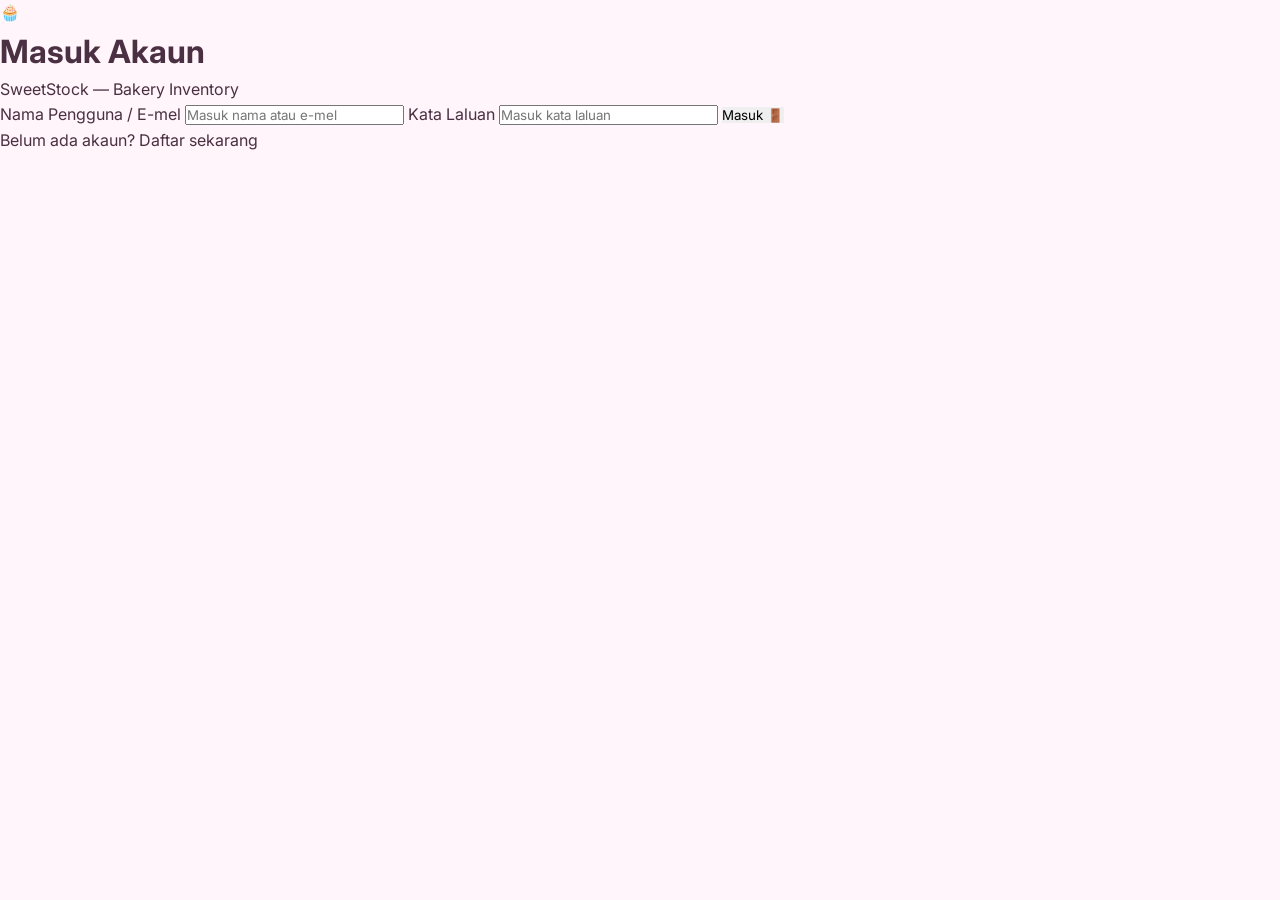
==== commit 35179042: "Update login.html" ====
--- a/login.html
+++ b/login.html
@@ -57,119 +57,4 @@
     </script>
 </body>
 </html>
-/* ===== HALAMAN DAFTAR & MASUK ===== */
-.auth-body {
-    --bg: #fff5fa;
-    --primary: #d65f94;
-    --primary-dark: #b84a7c;
-    --muted: #a07d94;
-    --error: #c03e70;
-    --success: #267247;
-    margin: 0;
-    font-family: "Inter", sans-serif;
-    background: var(--bg);
-    min-height: 100vh;
-    display: grid;
-    place-items: center;
-    padding: 20px;
-}
 
-.auth-card {
-    background: white;
-    border-radius: 24px;
-    padding: 32px;
-    width: 100%;
-    max-width: 420px;
-    box-shadow: 0 12px 35px rgba(214,95,148,0.15);
-}
-
-.auth-header {
-    text-align: center;
-    margin-bottom: 24px;
-}
-
-.auth-icon {
-    font-size: 48px;
-    margin-bottom: 8px;
-}
-
-.auth-header h1 {
-    font-family: "Playfair Display", serif;
-    color: #7a3b60;
-    margin: 10px 0 4px;
-}
-
-.desc {
-    color: var(--muted);
-    margin: 0;
-}
-
-.alert {
-    padding: 12px;
-    border-radius: 12px;
-    margin-bottom: 16px;
-}
-
-.alert.error {
-    background: #ffe9f2;
-    color: var(--error);
-}
-
-.alert.success {
-    background: #e7f6ed;
-    color: var(--success);
-}
-
-.auth-body form {
-    display: grid;
-    gap: 14px;
-}
-
-.auth-body label {
-    font-size: 13px;
-    font-weight: 600;
-    color: #5a4050;
-}
-
-.auth-body input {
-    width: 100%;
-    padding: 12px 14px;
-    border: 1px solid #f4d9e9;
-    border-radius: 12px;
-    font-size: 15px;
-    outline: none;
-}
-
-.auth-body input:focus {
-    border-color: var(--primary);
-    box-shadow: 0 0 0 3px rgba(214,95,148,0.1);
-}
-
-.auth-body button {
-    background: linear-gradient(135deg, #e86fb0, #d65f94);
-    color: white;
-    border: none;
-    padding: 13px;
-    border-radius: 12px;
-    font-size: 15px;
-    font-weight: 600;
-    cursor: pointer;
-    margin-top: 8px;
-}
-
-.auth-body button:hover {
-    background: var(--primary-dark);
-}
-
-.link {
-    text-align: center;
-    margin-top: 20px;
-    font-size: 14px;
-    color: var(--muted);
-}
-
-.link a {
-    color: var(--primary);
-    text-decoration: none;
-    font-weight: 600;
-}
